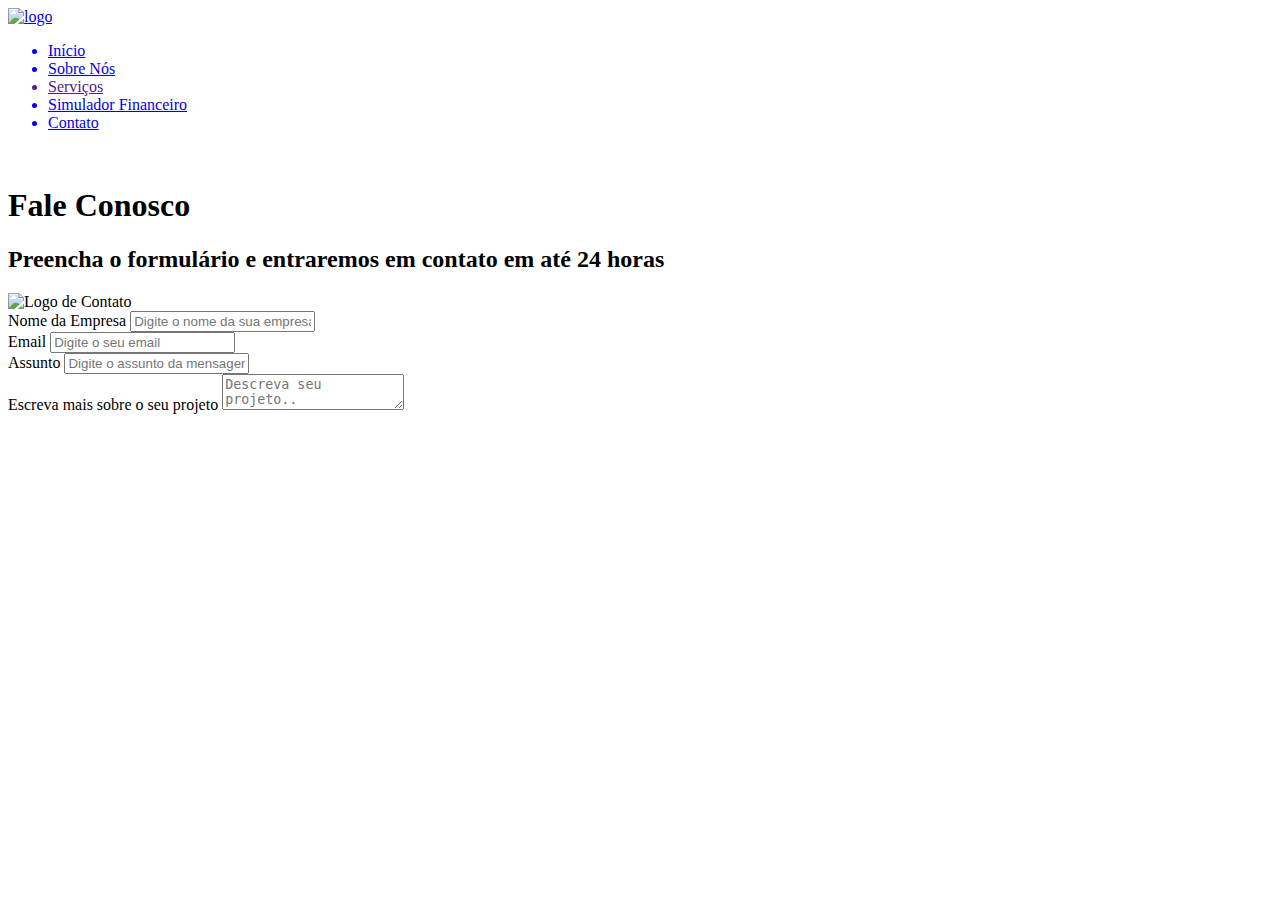
==== Karpos/SiteKarpo/contato.html @ d5766e36 "Merge branch 'main' of https://github.com/higortupi/karpostech" ====
<!DOCTYPE html>
<html lang="en">

<head>
    <meta charset="UTF-8">
    <meta name="viewport" content="width=device-width, initial-scale=1.0">
    <link rel="stylesheet" href="../SiteKarpo/style-contato.css">
    <link rel="shortcut icon" href="../SiteKarpo/assets/logo-contato.png" type="image/x-icon">
    <title>Karpos</title>
</head>

<body>
    <header>
        <a href="../SiteKarpo/index.html"><div id="logo-karpos"><img src="../SiteKarpo/assets/Logo.png" alt="logo"></div></a>
        <ul>
            <a href="../SiteKarpo/index.html">
                <li>Início</li>
            </a>
            <a href="../SiteKarpo/sobre-nos.html">
                <li>Sobre Nós</li>
            </a>
            <a href="">
                <li>Serviços</li>
            </a>
            <a href="../SiteKarpo/simulador-financeiro.html">
                <li>Simulador Financeiro</li>
            </a>
            <a href="../SiteKarpo/contato.html">
                <li>Contato</li>
            </a>
        </ul>
        <a href="https://linktr.ee/karpostech" target="_blank"><div id="social-medias"><img src="../SiteKarpo/assets/Socials.png" alt=""></div></a>
    </header>

    <!-- Página de Contato -->
    <!-- Página de Contato -->
    <!-- Página de Contato -->
    <div class="pagina-contato">
        <h1 class="titulo">Fale Conosco</h1>
        <h2 class="subtitulo">Preencha o formulário e entraremos em contato em até 24 horas</h2>
        <div class="conteudo-contato">
            <div class="container">
                <div class="esquerda">
                    <!-- Div com a nossa logo de contato -->
                    <div class="logo-contato">
                        <img src="../SiteKarpo/assets/logo-contato.png" alt="Logo de Contato">
                    </div>
                </div>
                <div class="direita">
                    <!-- Campo Nome da Empresa -->
                    <div class="input-container">
                        <label for="nome-empresa">Nome da Empresa</label>
                        <input type="text" id="nome-empresa" name="nome-empresa"
                            placeholder="Digite o nome da sua empresa" class="input">
                    </div>
                    <!-- Campo Email -->
                    <div class="input-container">
                        <label for="email">Email</label>
                        <input type="email" id="email" name="email" placeholder="Digite o seu email" class="input">
                    </div>
                    <!-- Campo Assunto -->
                    <div class="input-container">
                        <label for="assunto">Assunto</label>
                        <input type="text" id="assunto" name="assunto" placeholder="Digite o assunto da mensagem"
                            class="input">
                    </div>
                    <!-- Campo Escreva mais sobre o seu projeto -->
                    <div class="input-container">
                        <label for="projeto">Escreva mais sobre o seu projeto</label>
                        <textarea id="projeto" name="projeto" placeholder="Descreva seu projeto.."
                            class="input textarea"></textarea>
                    </div>
                </div>
            </div>
        </div>
    </div>


</body>

</html>
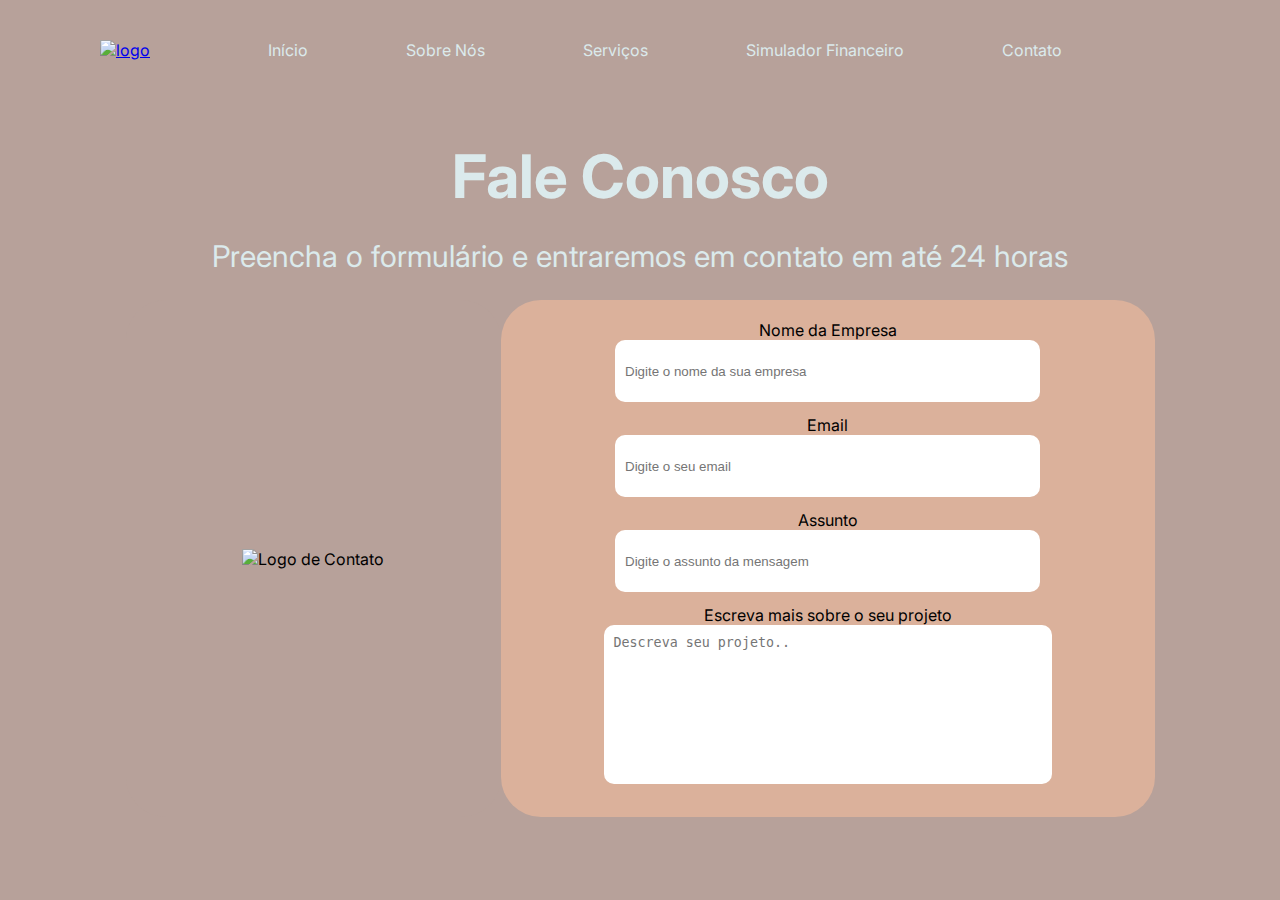
==== commit c137e4a1: "Criando a página de serviços." ====
--- a/Karpos/SiteKarpo/contato.html
+++ b/Karpos/SiteKarpo/contato.html
@@ -19,7 +19,7 @@
             <a href="../SiteKarpo/sobre-nos.html">
                 <li>Sobre Nós</li>
             </a>
-            <a href="">
+            <a href="../SiteKarpo/serviços.html">
                 <li>Serviços</li>
             </a>
             <a href="../SiteKarpo/simulador-financeiro.html">
--- a/Karpos/SiteKarpo/style-contato.css
+++ b/Karpos/SiteKarpo/style-contato.css
@@ -0,0 +1,132 @@
+@import url('https://fonts.googleapis.com/css2?family=Inter:wght@100..900&family=Montserrat:ital,wght@0,100..900;1,100..900&display=swap');
+body {
+    margin: 0;
+    padding: 0;
+    background-image: url(../SiteKarpo/assets/algodao.png);
+    background-repeat: no-repeat;
+    background-color: #B7A19A;
+    background-size: cover; /* ou background-size: contain; dependendo da preferência */
+    font-family: 'Inter', sans-serif; /* Aplicando a fonte Inter */
+}
+
+header {
+    display: flex;
+    align-items: center;
+    justify-content: space-between;
+    padding: 40px 100px; /* Espaçamento do cabeçalho */
+    
+}
+
+#logo-karpos img {
+    margin-left: auto; /* Espaçamento da esquerda */
+}
+
+ul {
+    display: flex;
+    list-style: none;
+    margin: 0;
+    padding: 0;
+}
+
+ul a {
+    text-decoration: none;
+    color: #DBEAEC; /* Cor do texto do menu */
+    margin: 0 49px; /* Espaçamento entre os itens do menu */
+}
+
+#social-medias img {
+    margin-right: auto; /* Espaçamento da direita */
+}
+
+/* Estilos para a página de contato */
+
+.pagina-contato {
+    width: 1029px;
+    margin: 40px auto 20px; /* Adiciona uma margem de 97px em cima */
+}
+
+
+.conteudo-contato {
+    height: 100%; /* Adicionando altura para garantir que as divs filhas tenham altura */
+}
+
+.container {
+    display: flex;
+    height: 100%; /* Distribui o espaço igualmente entre as divs da esquerda e da direita */
+}
+
+.esquerda {
+    width: 375px;
+    background-color: #B7A19A;
+    border-radius: 40px; /* Adicionando border-radius */
+}
+
+.logo-contato {
+    display: flex;
+    justify-content: center;
+    align-items: center;
+    height: 100%; /* Ocupa toda a altura da div */
+}
+
+.logo-contato img {
+    max-width: 80%; /* Ajuste conforme necessário */
+    max-height: 80%; /* Ajuste conforme necessário */
+}
+
+.direita {
+    flex: 1; /* Ocupa o restante do espaço disponível */
+    background-color: #DBB19B;
+    border-radius: 40px; /* Adicionando border-radius */
+    padding: 20px; /* Adicionando um espaçamento interno */
+    display: flex;
+    flex-direction: column; /* Organiza os elementos em coluna */
+    justify-content: center;
+    align-items: center;
+}
+
+.input-container {
+    text-align: center;
+    margin-bottom: 13px; /* Adicionando espaçamento entre os campos */
+    display: flex;
+    flex-direction: column; /* Organiza os elementos em coluna */
+    align-items: center;
+}
+
+.label {
+    color: #000; /* Cor do texto do label */
+    margin-bottom: 5px; /* Adiciona um espaçamento entre o rótulo e o campo de entrada */
+}
+
+.input {
+    width: 425px;
+    height: 62px;
+    border-radius: 10px;
+    border: 0px solid #000; /* Adicionando uma borda */
+    padding: 10px;
+    box-sizing: border-box; /* Garante que o padding não aumente a largura do input */
+}
+
+.textarea {
+    width: 448px;
+    height: 159px;
+    border-radius: 10px;
+    border: 0px solid #000000; /* Adicionando uma borda */
+    padding: 10px;
+    resize: none; /* Impede o redimensionamento do textarea */
+}
+
+.titulo {
+    font-size: 60px; /* Tamanho da fonte do título */
+    font-weight: medium; /* Peso da fonte do título */
+    text-align: center; /* Centraliza o texto do título */
+    margin-bottom: 26px; /* Adiciona um espaçamento abaixo do título */
+    color: #DBEAEC;
+}
+
+.subtitulo {
+    font-size: 30px; /* Tamanho da fonte do subtitulo */
+    font-weight: normal; /* Peso da fonte do subtitulo */
+    text-align: center; /* Centraliza o texto do subtitulo */
+    margin-bottom: 26px; /* Adiciona um espaçamento abaixo do subtitulo */
+    color: #DBEAEC;
+}
